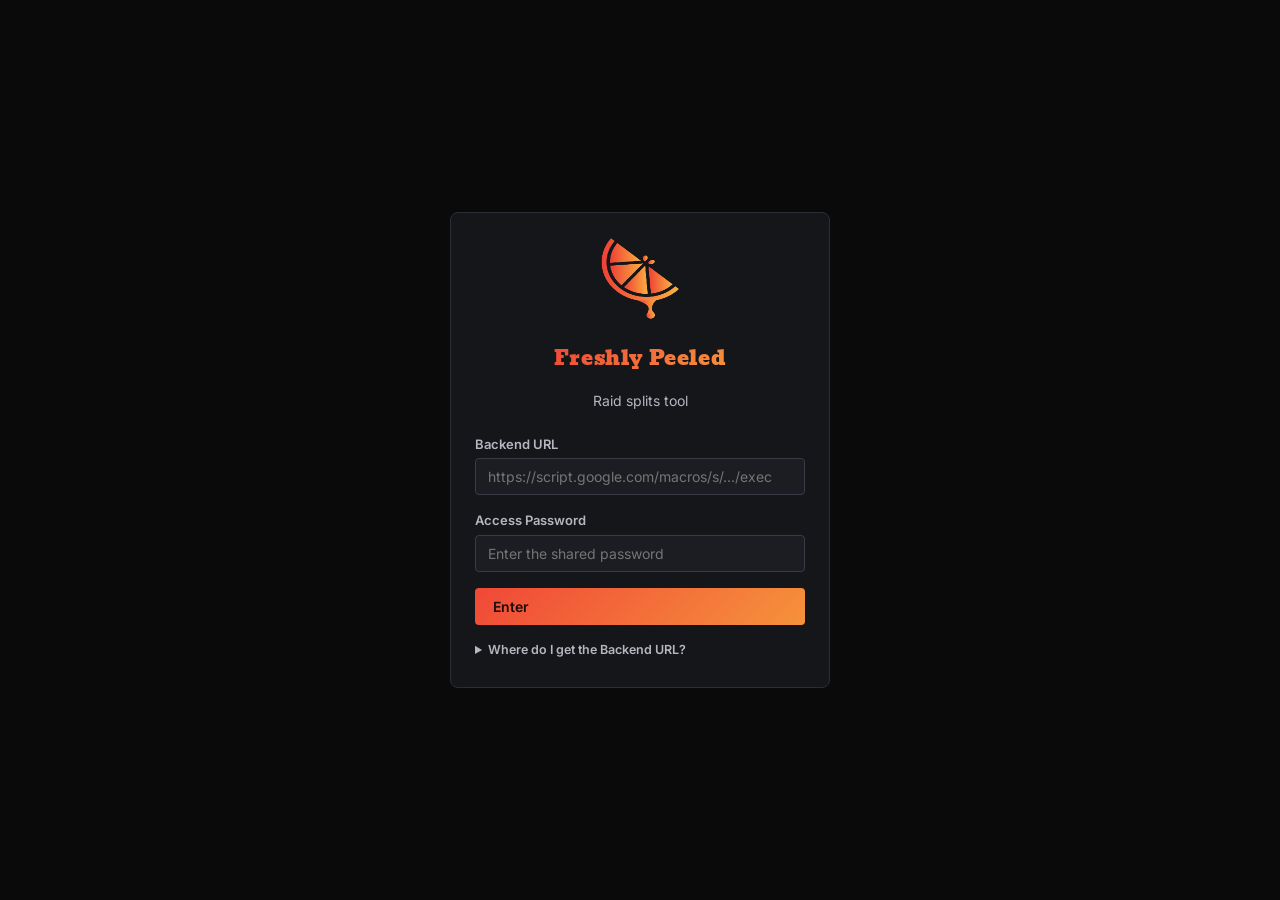
==== index.html @ 8c6f3762 "v1" ====
<!DOCTYPE html>
<html lang="en">
<head>
  <meta charset="UTF-8">
  <meta name="viewport" content="width=device-width, initial-scale=1.0">
  <title>Freshly Peeled — Raid Splits</title>
  <link rel="icon" href="assets/img/logo.png">
  <link rel="stylesheet" href="css/style.css">
  <style>
    .login-wrap {
      min-height: 100vh;
      display: flex;
      align-items: center;
      justify-content: center;
      padding: var(--space-lg);
    }

    .login-card {
      width: 100%;
      max-width: 380px;
      text-align: center;
    }

    .login-logo {
      width: 84px;
      height: 84px;
      margin: 0 auto var(--space-md);
      display: block;
    }

    .login-card h1 {
      font-size: 26px;
      margin-bottom: var(--space-xs);
    }

    .login-card p.subtitle {
      color: var(--text-secondary);
      font-size: 14px;
      margin-bottom: var(--space-lg);
    }

    .login-form {
      text-align: left;
    }

    .login-help {
      margin-top: var(--space-md);
      font-size: 12.5px;
      color: var(--text-muted);
      text-align: left;
    }

    .login-help summary {
      cursor: pointer;
      color: var(--text-secondary);
      font-weight: 600;
      margin-bottom: var(--space-xs);
    }
  </style>
</head>
<body>

  <div class="login-wrap">
    <div class="login-card panel">
      <img class="login-logo" src="assets/img/logo.png" alt="Freshly Peeled guild logo">
      <h1><span class="brand-title"><span class="accent">Freshly Peeled</span></span></h1>
      <p class="subtitle">Raid splits tool</p>

      <form class="login-form" id="login-form">
        <div class="field">
          <label for="script-url">Backend URL</label>
          <input type="url" id="script-url" placeholder="https://script.google.com/macros/s/.../exec" required>
        </div>

        <div class="field">
          <label for="password">Access Password</label>
          <input type="password" id="password" placeholder="Enter the shared password" required>
        </div>

        <div id="login-alert"></div>

        <button type="submit" class="btn btn-primary w-full" id="login-submit">Enter</button>
      </form>

      <details class="login-help">
        <summary>Where do I get the Backend URL?</summary>
        <p>
          This is the Web App URL generated when you deployed the Google
          Apps Script (see <code>SETUP_GUIDE.md</code>). It looks like
          <code>https://script.google.com/macros/s/AKfycb.../exec</code>.
          Once entered, your browser remembers it for this session only.
        </p>
      </details>
    </div>
  </div>

  <script src="js/api.js"></script>
  <script src="js/login.js"></script>
</body>
</html>
---- css/style.css ----
/* =========================================================
   Freshly Peeled — Raid Splits Tool
   Shared stylesheet: design tokens + base + components
   ========================================================= */

@import url('https://fonts.googleapis.com/css2?family=Bevan&family=Inter:wght@400;500;600;700&display=swap');

:root {
  /* ---- Brand palette, pulled from the guild logo gradient ---- */
  --accent-red:      #f04837;
  --accent-orange:   #f6923c;
  --accent-gradient: linear-gradient(135deg, var(--accent-red), var(--accent-orange));
  --accent-glow:     rgba(240, 90, 55, 0.35);

  /* ---- Neutrals ---- */
  --bg-base:     #0a0a0b;
  --bg-panel:    #15161a;
  --bg-panel-2:  #1c1d23;
  --bg-raised:   #23242c;
  --border-soft: #2c2d36;
  --border-hard: #3a3b46;

  --text-primary:   #f5ece4;
  --text-secondary: #b7b6c0;
  --text-muted:     #76757f;

  /* ---- Status colors ---- */
  --error:   #e6543f;
  --warn:    #e6b34a;
  --success: #5ec48a;

  /* ---- Type ---- */
  --font-display: 'Bevan', 'Georgia', serif;
  --font-body: 'Inter', system-ui, -apple-system, sans-serif;

  /* ---- Spacing scale ---- */
  --space-xs: 4px;
  --space-sm: 8px;
  --space-md: 16px;
  --space-lg: 24px;
  --space-xl: 40px;

  /* ---- Radius ---- */
  --radius-sm: 4px;
  --radius-md: 8px;
  --radius-lg: 14px;
}

/* ---------- Reset & base ---------- */

* {
  box-sizing: border-box;
}

html, body {
  margin: 0;
  padding: 0;
}

body {
  background: var(--bg-base);
  color: var(--text-primary);
  font-family: var(--font-body);
  font-size: 15px;
  line-height: 1.5;
  min-height: 100vh;
}

h1, h2, h3, h4 {
  font-family: var(--font-display);
  font-weight: 400;
  letter-spacing: 0.02em;
  margin: 0;
}

a {
  color: var(--accent-orange);
  text-decoration: none;
}

a:hover {
  text-decoration: underline;
}

button {
  font-family: var(--font-body);
  cursor: pointer;
}

input, select, textarea {
  font-family: var(--font-body);
}

/* Visible keyboard focus throughout */
button:focus-visible,
a:focus-visible,
input:focus-visible,
select:focus-visible,
[tabindex]:focus-visible {
  outline: 2px solid var(--accent-orange);
  outline-offset: 2px;
}

/* Respect reduced motion preference */
@media (prefers-reduced-motion: reduce) {
  *, *::before, *::after {
    animation-duration: 0.001ms !important;
    animation-iteration-count: 1 !important;
    transition-duration: 0.001ms !important;
  }
}

/* ---------- Layout shell ---------- */

.app-shell {
  display: flex;
  flex-direction: column;
  min-height: 100vh;
}

.app-header {
  display: flex;
  align-items: center;
  justify-content: space-between;
  padding: var(--space-md) var(--space-lg);
  background: var(--bg-panel);
  border-bottom: 1px solid var(--border-soft);
  position: sticky;
  top: 0;
  z-index: 50;
}

.brand {
  display: flex;
  align-items: center;
  gap: var(--space-sm);
}

.brand img {
  height: 36px;
  width: 36px;
}

.brand-title {
  font-family: var(--font-display);
  font-size: 20px;
  color: var(--text-primary);
  letter-spacing: 0.03em;
}

.brand-title .accent {
  background: var(--accent-gradient);
  -webkit-background-clip: text;
  background-clip: text;
  color: transparent;
}

.main-nav {
  display: flex;
  gap: var(--space-sm);
}

.main-nav a {
  color: var(--text-secondary);
  padding: var(--space-sm) var(--space-md);
  border-radius: var(--radius-sm);
  font-weight: 600;
  font-size: 14px;
  text-decoration: none;
}

.main-nav a:hover {
  background: var(--bg-raised);
  color: var(--text-primary);
  text-decoration: none;
}

.main-nav a.active {
  color: var(--text-primary);
  background: var(--bg-raised);
  box-shadow: inset 0 -2px 0 var(--accent-orange);
}

.app-main {
  flex: 1;
  padding: var(--space-lg);
  max-width: 1400px;
  width: 100%;
  margin: 0 auto;
}

/* ---------- Buttons ---------- */

.btn {
  display: inline-flex;
  align-items: center;
  gap: var(--space-sm);
  padding: 10px 18px;
  border-radius: var(--radius-sm);
  border: 1px solid var(--border-hard);
  background: var(--bg-raised);
  color: var(--text-primary);
  font-weight: 600;
  font-size: 14px;
  transition: background-color 120ms ease, border-color 120ms ease;
}

.btn:hover {
  background: var(--border-hard);
}

.btn-primary {
  background: var(--accent-gradient);
  border: none;
  color: #1a0d08;
}

.btn-primary:hover {
  filter: brightness(1.08);
}

.btn-danger {
  border-color: var(--error);
  color: var(--error);
  background: transparent;
}

.btn-danger:hover {
  background: rgba(230, 84, 63, 0.12);
}

.btn:disabled {
  opacity: 0.5;
  cursor: not-allowed;
}

.btn-sm {
  padding: 6px 12px;
  font-size: 13px;
}

/* ---------- Panels / cards ---------- */

.panel {
  background: var(--bg-panel);
  border: 1px solid var(--border-soft);
  border-radius: var(--radius-md);
  padding: var(--space-lg);
}

.panel-title {
  font-family: var(--font-display);
  font-size: 18px;
  margin-bottom: var(--space-md);
  color: var(--text-primary);
}

/* ---------- Class color utility classes ---------- */
/* Applied to name text so each character reads in its class color,
   matching the convention every WoW player already recognizes. */

.class-warrior { color: #C79C6E; }
.class-paladin { color: #F58CBA; }
.class-hunter  { color: #ABD473; }
.class-rogue   { color: #FFF569; }
.class-priest  { color: #FFFFFF; }
.class-shaman  { color: #0070DE; }
.class-mage    { color: #69CCF0; }
.class-warlock { color: #9482C9; }
.class-druid   { color: #FF7D0A; }

/* ---------- Form elements ---------- */

.field {
  display: flex;
  flex-direction: column;
  gap: var(--space-xs);
  margin-bottom: var(--space-md);
}

.field label {
  font-size: 13px;
  font-weight: 600;
  color: var(--text-secondary);
}

.field input,
.field select {
  background: var(--bg-panel-2);
  border: 1px solid var(--border-hard);
  border-radius: var(--radius-sm);
  color: var(--text-primary);
  padding: 9px 12px;
  font-size: 14px;
}

.field input:focus,
.field select:focus {
  border-color: var(--accent-orange);
}

.toggle {
  display: inline-flex;
  align-items: center;
  gap: var(--space-sm);
  cursor: pointer;
  user-select: none;
}

/* ---------- Tags / badges ---------- */

.tag {
  display: inline-flex;
  align-items: center;
  gap: 4px;
  padding: 2px 8px;
  border-radius: 999px;
  font-size: 11px;
  font-weight: 700;
  text-transform: uppercase;
  letter-spacing: 0.04em;
}

.tag-main {
  background: rgba(94, 196, 138, 0.15);
  color: var(--success);
}

.tag-alt {
  background: rgba(118, 117, 127, 0.2);
  color: var(--text-secondary);
}

.tag-dst {
  background: var(--accent-gradient);
  color: #1a0d08;
}

.tag-absent {
  background: rgba(230, 84, 63, 0.18);
  color: var(--error);
}

/* ---------- Alerts / validation messages ---------- */

.alert {
  display: flex;
  align-items: flex-start;
  gap: var(--space-sm);
  padding: var(--space-sm) var(--space-md);
  border-radius: var(--radius-sm);
  font-size: 13.5px;
  margin-bottom: var(--space-sm);
  border-left: 3px solid transparent;
}

.alert-error {
  background: rgba(230, 84, 63, 0.1);
  border-left-color: var(--error);
  color: #ffb3a3;
}

.alert-warn {
  background: rgba(230, 179, 74, 0.1);
  border-left-color: var(--warn);
  color: #f5d896;
}

.alert-success {
  background: rgba(94, 196, 138, 0.1);
  border-left-color: var(--success);
  color: #a8e8c4;
}

/* ---------- Utility ---------- */

.flex { display: flex; }
.flex-col { display: flex; flex-direction: column; }
.gap-sm { gap: var(--space-sm); }
.gap-md { gap: var(--space-md); }
.items-center { align-items: center; }
.justify-between { justify-content: space-between; }
.text-muted { color: var(--text-muted); }
.text-sm { font-size: 13px; }
.w-full { width: 100%; }

.visually-hidden {
  position: absolute;
  width: 1px;
  height: 1px;
  overflow: hidden;
  clip: rect(0 0 0 0);
}

/* ---------- Responsive ---------- */

@media (max-width: 900px) {
  .app-header {
    flex-direction: column;
    align-items: flex-start;
    gap: var(--space-sm);
  }

  .main-nav {
    width: 100%;
    overflow-x: auto;
  }

  .app-main {
    padding: var(--space-md);
  }
}
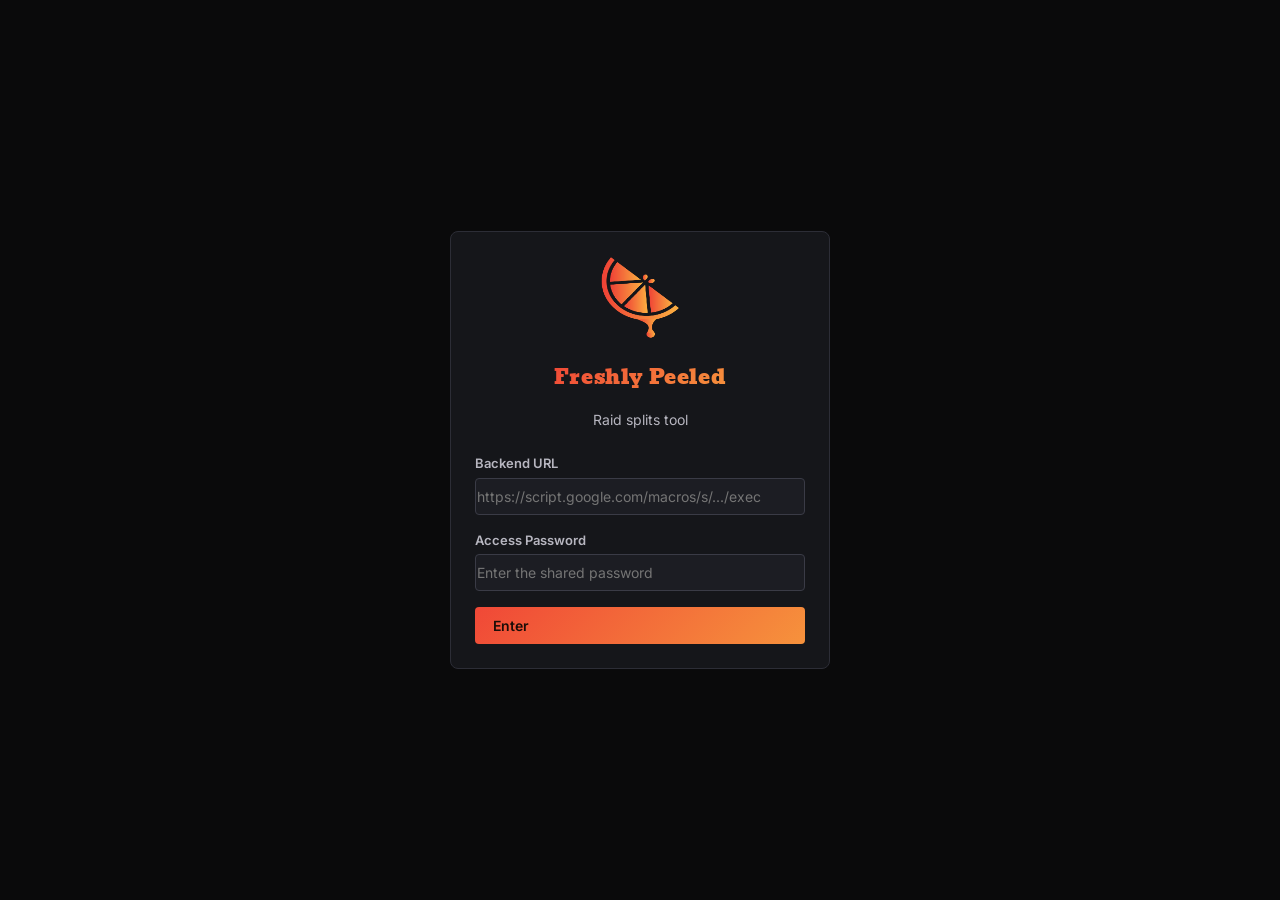
==== commit e5849631: "Update index.html Removed unnecessary text." ====
--- a/index.html
+++ b/index.html
@@ -81,16 +81,6 @@
 
         <button type="submit" class="btn btn-primary w-full" id="login-submit">Enter</button>
       </form>
-
-      <details class="login-help">
-        <summary>Where do I get the Backend URL?</summary>
-        <p>
-          This is the Web App URL generated when you deployed the Google
-          Apps Script (see <code>SETUP_GUIDE.md</code>). It looks like
-          <code>https://script.google.com/macros/s/AKfycb.../exec</code>.
-          Once entered, your browser remembers it for this session only.
-        </p>
-      </details>
     </div>
   </div>
 
--- a/css/style.css
+++ b/css/style.css
@@ -290,7 +290,7 @@
   border: 1px solid var(--border-hard);
   border-radius: var(--radius-sm);
   color: var(--text-primary);
-  padding: 9px 12px;
+  padding: 9px 1px;
   font-size: 14px;
 }
 
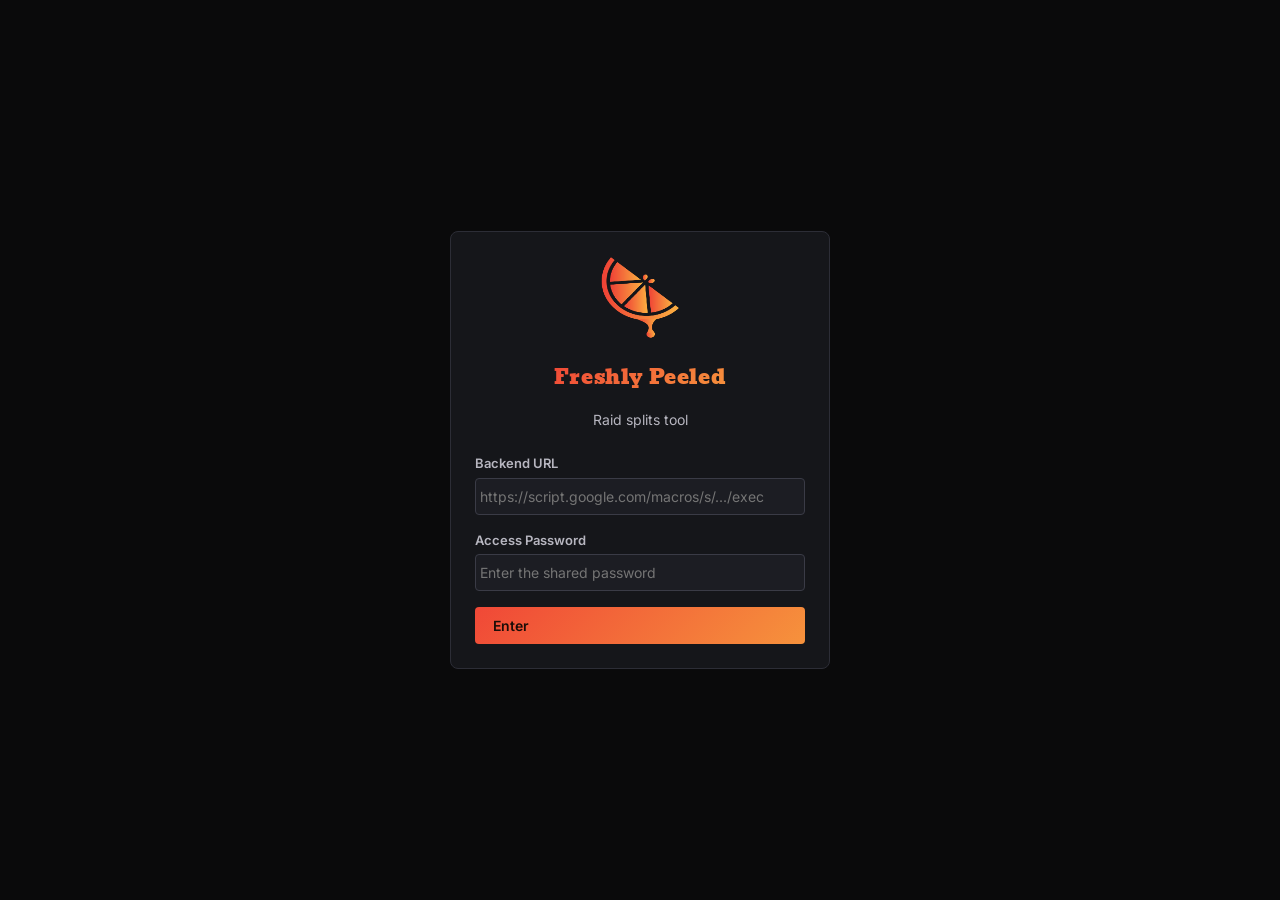
==== commit 97b0adc1: "Update index.html hoping to fix deployment issue" ====
--- a/index.html
+++ b/index.html
@@ -6,7 +6,7 @@
   <title>Freshly Peeled — Raid Splits</title>
   <link rel="icon" href="assets/img/logo.png">
   <link rel="stylesheet" href="css/style.css">
-  <style>
+  <style> 
     .login-wrap {
       min-height: 100vh;
       display: flex;
--- a/css/style.css
+++ b/css/style.css
@@ -290,7 +290,7 @@
   border: 1px solid var(--border-hard);
   border-radius: var(--radius-sm);
   color: var(--text-primary);
-  padding: 9px 1px;
+  padding: 9px 4px;
   font-size: 14px;
 }
 
@@ -341,6 +341,11 @@
   color: var(--error);
 }
 
+.tag-warn {
+  background: rgba(230, 179, 74, 0.18);
+  color: var(--warn);
+}
+
 /* ---------- Alerts / validation messages ---------- */
 
 .alert {
